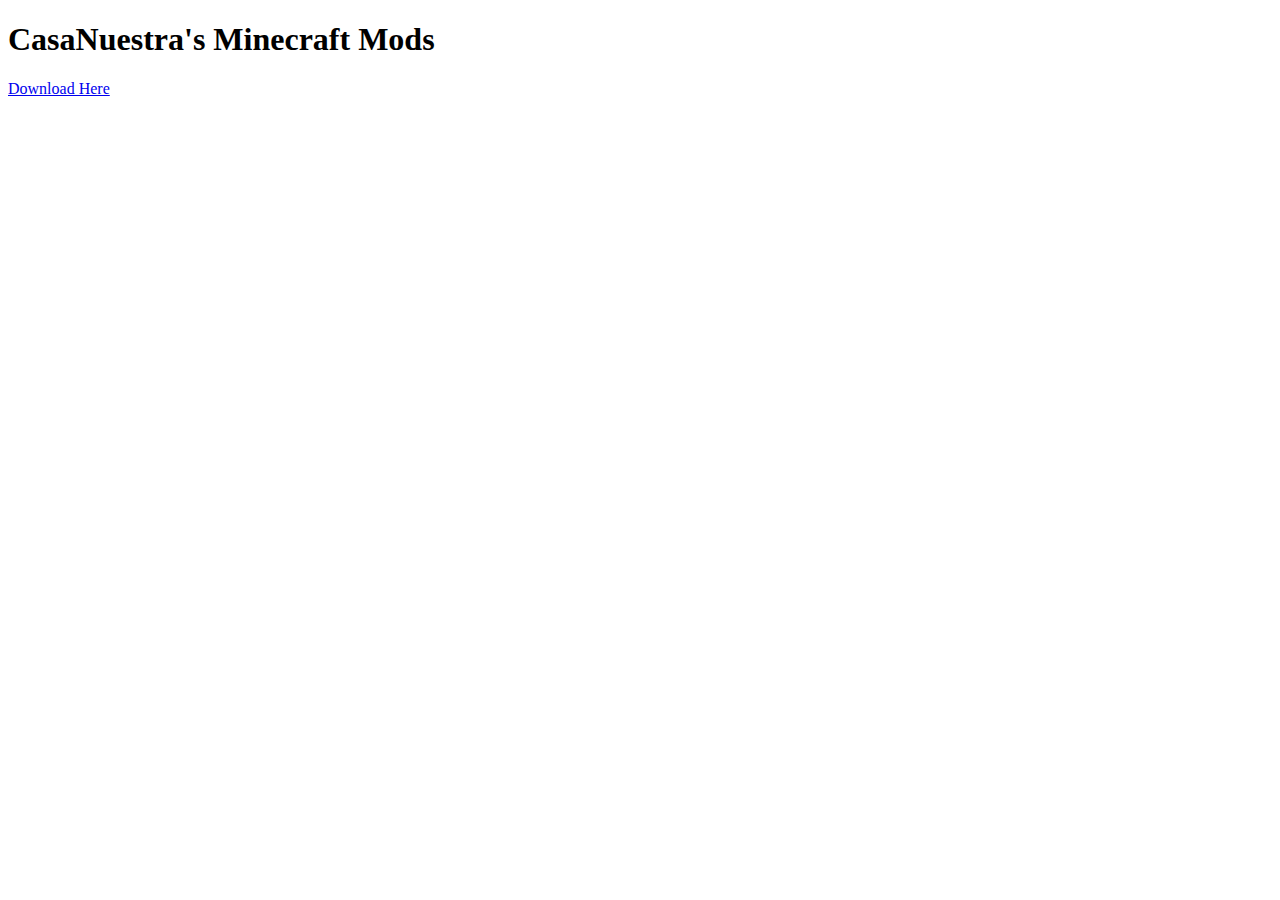
==== site/index.html @ 4c813462 "initial" ====
<!DOCTYPE html>
<html>
	<head>
		<meta charset="utf-8">
		<meta name="viewport" content="width=device-width, initial-scale=1">
		<title>CasaNuestra's Minecraft Mods</title>
	</head>
	<body>
		<h1>CasaNuestra's Minecraft Mods</h1>
		<a href="../modrequirements.zip">Download Here</a>
	</body>
</html>
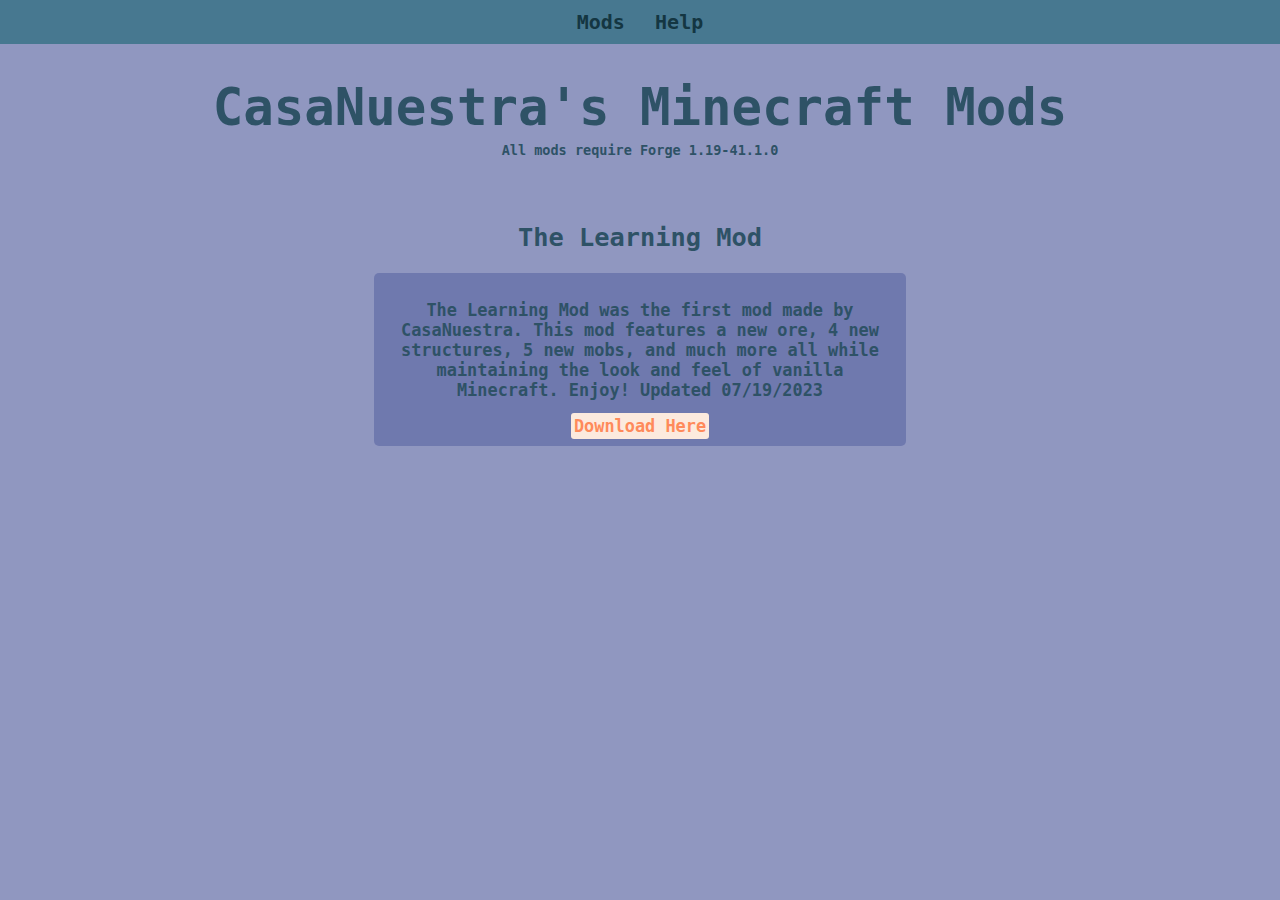
==== commit 2759f49b: "sugon" ====
--- a/site/index.html
+++ b/site/index.html
@@ -3,10 +3,27 @@
 	<head>
 		<meta charset="utf-8">
 		<meta name="viewport" content="width=device-width, initial-scale=1">
+		<link rel="stylesheet" type="text/css" href="styles.css">
 		<title>CasaNuestra's Minecraft Mods</title>
 	</head>
 	<body>
+		<div class="TopHolder">
+			<a href="index.html" class="TopBar">Mods</a>
+			<div class="dropdown">
+				<button class="TopBar DropDown">Help</button>
+				<div class="DropDownContent">
+					<a href="installation.html">Installation</a>
+					<a href="crafting.html">Crafting Recipes</a>
+				</div>
+			</div>
+		</div>
 		<h1>CasaNuestra's Minecraft Mods</h1>
-		<a href="../modrequirements.zip">Download Here</a>
+		<h5>All mods require Forge 1.19-41.1.0</h5>
+		<br>
+		<h2>The Learning Mod</h2>
+		<div class="mod-item">
+			<p>The Learning Mod was the first mod made by CasaNuestra. This mod features a new ore, 4 new structures, 5 new mobs, and much more all while maintaining the look and feel of vanilla Minecraft. Enjoy! Updated 07/19/2023</p>
+			<a href="../modrequirements.zip" class="linkedButton">Download Here</a>
+		</div>
 	</body>
 </html>--- a/site/styles.css
+++ b/site/styles.css
@@ -0,0 +1,131 @@
+* {
+	font-family: monospace;
+	font-weight: bold;
+}
+body {
+	padding: 0px;
+	margin: 0px;
+	background-color: #9097C0;
+	color: #2E5266;
+	font-size: 130%;
+}
+h1 {
+	text-align: center;
+	font-size: 300%;
+	margin-bottom: 5px;
+}
+h2 {
+	text-align: center;
+	font-size: 150%;
+}
+
+.padding {
+	padding: 15px;
+	margin-left: 15%;
+	margin-right: 15%;
+}
+
+h5 {
+	margin-top: 5px;
+	text-align: center;
+	font-size: 80%;
+}
+h3 {
+	margin-top: 5px;
+	text-align: center;
+	font-size: 110%;
+}
+div {
+	text-align: center;
+}
+.center {
+	margin-left: auto;
+	margin-right: auto;
+	text-align: center;
+	display: block;
+	width: 70%;
+}
+.craft {
+	margin-left: auto;
+	margin-right: auto;
+	text-align: center;
+	display: block;
+	width: 30%;
+}
+.craft-group {
+	margin-left: auto;
+	margin-right: auto;
+	text-align: center;
+	display: block;
+	width: 70%;
+}
+.craft-group-item {
+	margin: 0.3%;
+	width: 43%;
+}
+.mod-item {
+	width: 40%;
+	margin-left: auto;
+	margin-right: auto;
+	background-color: #6F79AE;
+	border-radius: 5px;
+	padding: 10px;
+}
+a.linkedButton {
+	text-decoration: none;
+	background-color: #FCEADE;
+	border-radius: 3px;
+	padding: 3px;
+	color: #FF8A5B;
+}
+
+.TopBar {
+	color: #143642;
+	padding: 10px;
+	text-decoration: none;
+	font-weight: bold;
+	font-family: monospace;
+	font-size: 20px;
+	background-color: #477890;
+	transition: color 0.5s, background-color 0.5s;
+	padding: none;
+}
+.TopBar:hover {
+	background-color: #4F629C;
+	color: #A8F9FF;
+}
+.TopHolder {
+	text-align: center;
+	background-color: #477890;
+	padding: 0px;
+	margin: 0px;
+}
+
+.DropDown {
+	border: none;
+}
+.dropdown {
+  position: relative;
+  display: inline-block;
+}
+.DropDownContent {
+  display: none;
+  position: absolute;
+  background-color: #477890;
+  min-width: 160px;
+  box-shadow: 0px 8px 16px 0px rgba(0,0,0,0.2);
+  z-index: 1;
+}
+
+.DropDownContent a {
+  color: #143642;
+  padding: 12px 16px;
+  text-decoration: none;
+  display: block;
+}
+
+.DropDownContent a:hover {background-color: #4F629C;}
+
+.dropdown:hover .DropDownContent {display: block;}
+
+.dropdown:hover .DropDown {background-color: #4F629C;}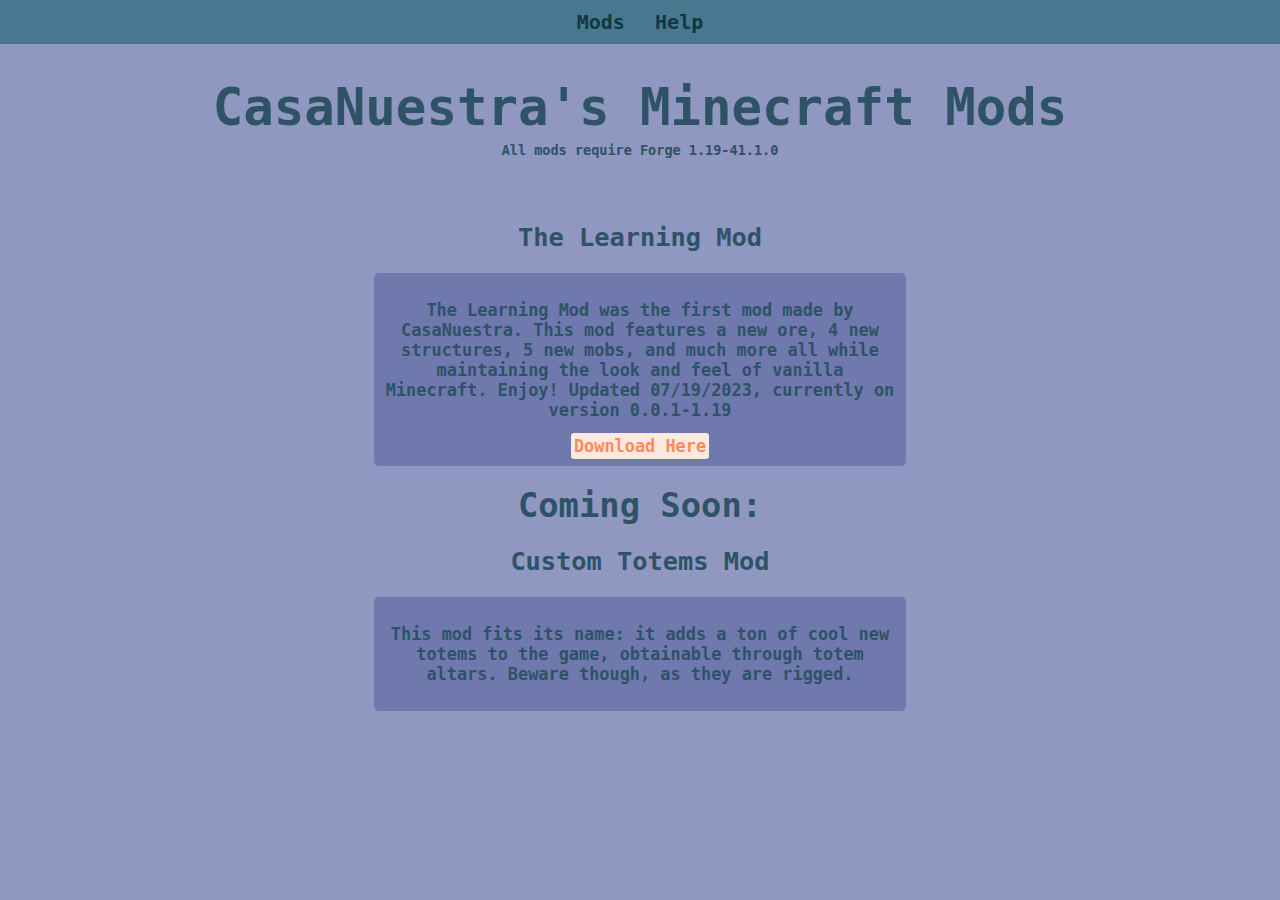
==== commit e299cf03: "addded mods" ====
--- a/site/index.html
+++ b/site/index.html
@@ -22,8 +22,14 @@
 		<br>
 		<h2>The Learning Mod</h2>
 		<div class="mod-item">
-			<p>The Learning Mod was the first mod made by CasaNuestra. This mod features a new ore, 4 new structures, 5 new mobs, and much more all while maintaining the look and feel of vanilla Minecraft. Enjoy! Updated 07/19/2023</p>
+			<p>The Learning Mod was the first mod made by CasaNuestra. This mod features a new ore, 4 new structures, 5 new mobs, and much more all while maintaining the look and feel of vanilla Minecraft. Enjoy! Updated 07/19/2023, currently on version 0.0.1-1.19</p>
 			<a href="../modrequirements.zip" class="linkedButton">Download Here</a>
+		</div>
+		<br>
+		<header>Coming Soon: </header>
+		<h2>Custom Totems Mod</h2>
+		<div class="mod-item">
+			<p>This mod fits its name: it adds a ton of cool new totems to the game, obtainable through totem altars. Beware though, as they are rigged.</p>
 		</div>
 	</body>
 </html>--- a/site/styles.css
+++ b/site/styles.css
@@ -17,6 +17,10 @@
 h2 {
 	text-align: center;
 	font-size: 150%;
+}
+header {
+	text-align: center;
+	font-size: 200%;
 }
 
 .padding {
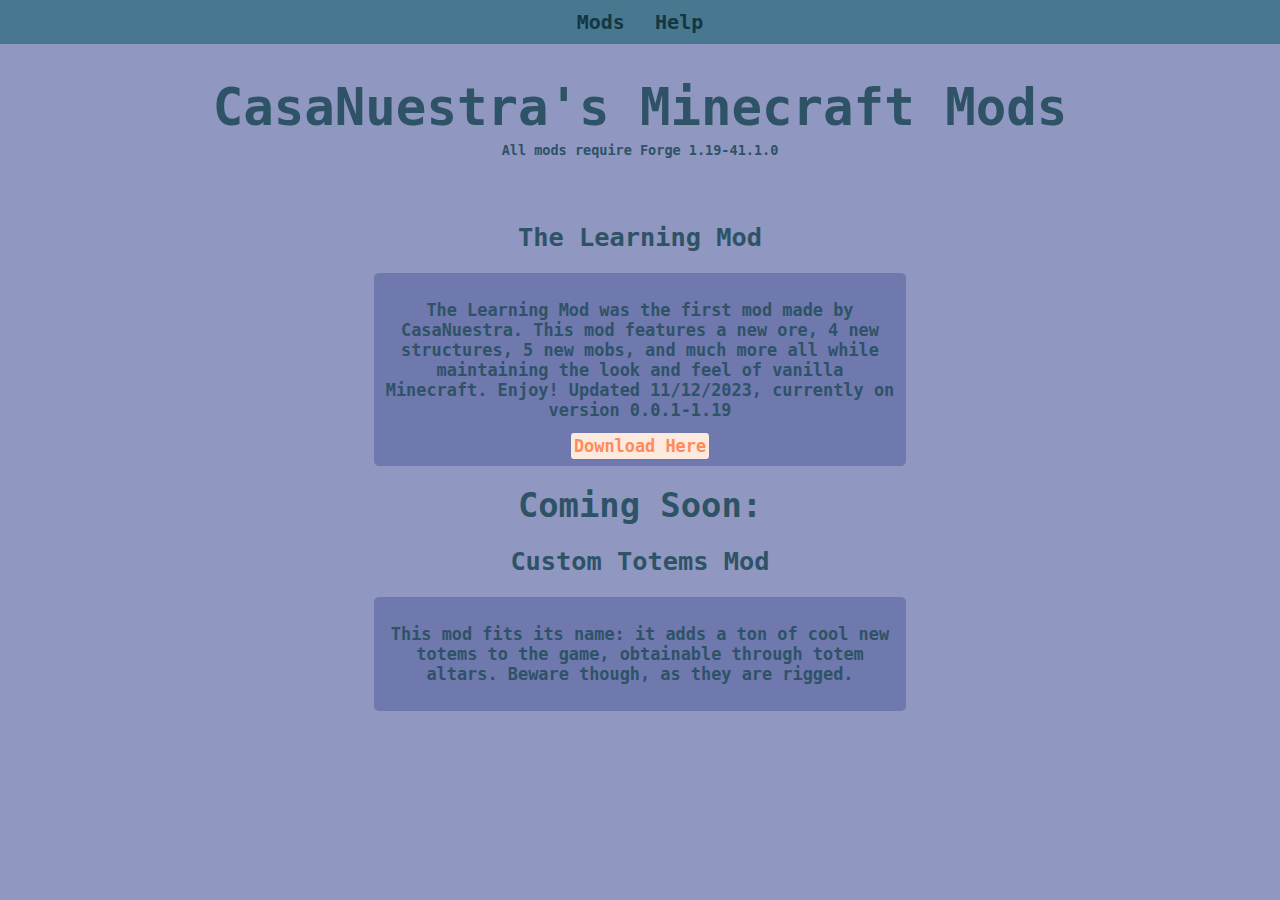
==== commit 9f1e21b5: "f" ====
--- a/site/index.html
+++ b/site/index.html
@@ -22,7 +22,7 @@
 		<br>
 		<h2>The Learning Mod</h2>
 		<div class="mod-item">
-			<p>The Learning Mod was the first mod made by CasaNuestra. This mod features a new ore, 4 new structures, 5 new mobs, and much more all while maintaining the look and feel of vanilla Minecraft. Enjoy! Updated 07/19/2023, currently on version 0.0.1-1.19</p>
+			<p>The Learning Mod was the first mod made by CasaNuestra. This mod features a new ore, 4 new structures, 5 new mobs, and much more all while maintaining the look and feel of vanilla Minecraft. Enjoy! Updated 11/12/2023, currently on version 0.0.1-1.19</p>
 			<a href="../modrequirements.zip" class="linkedButton">Download Here</a>
 		</div>
 		<br>
